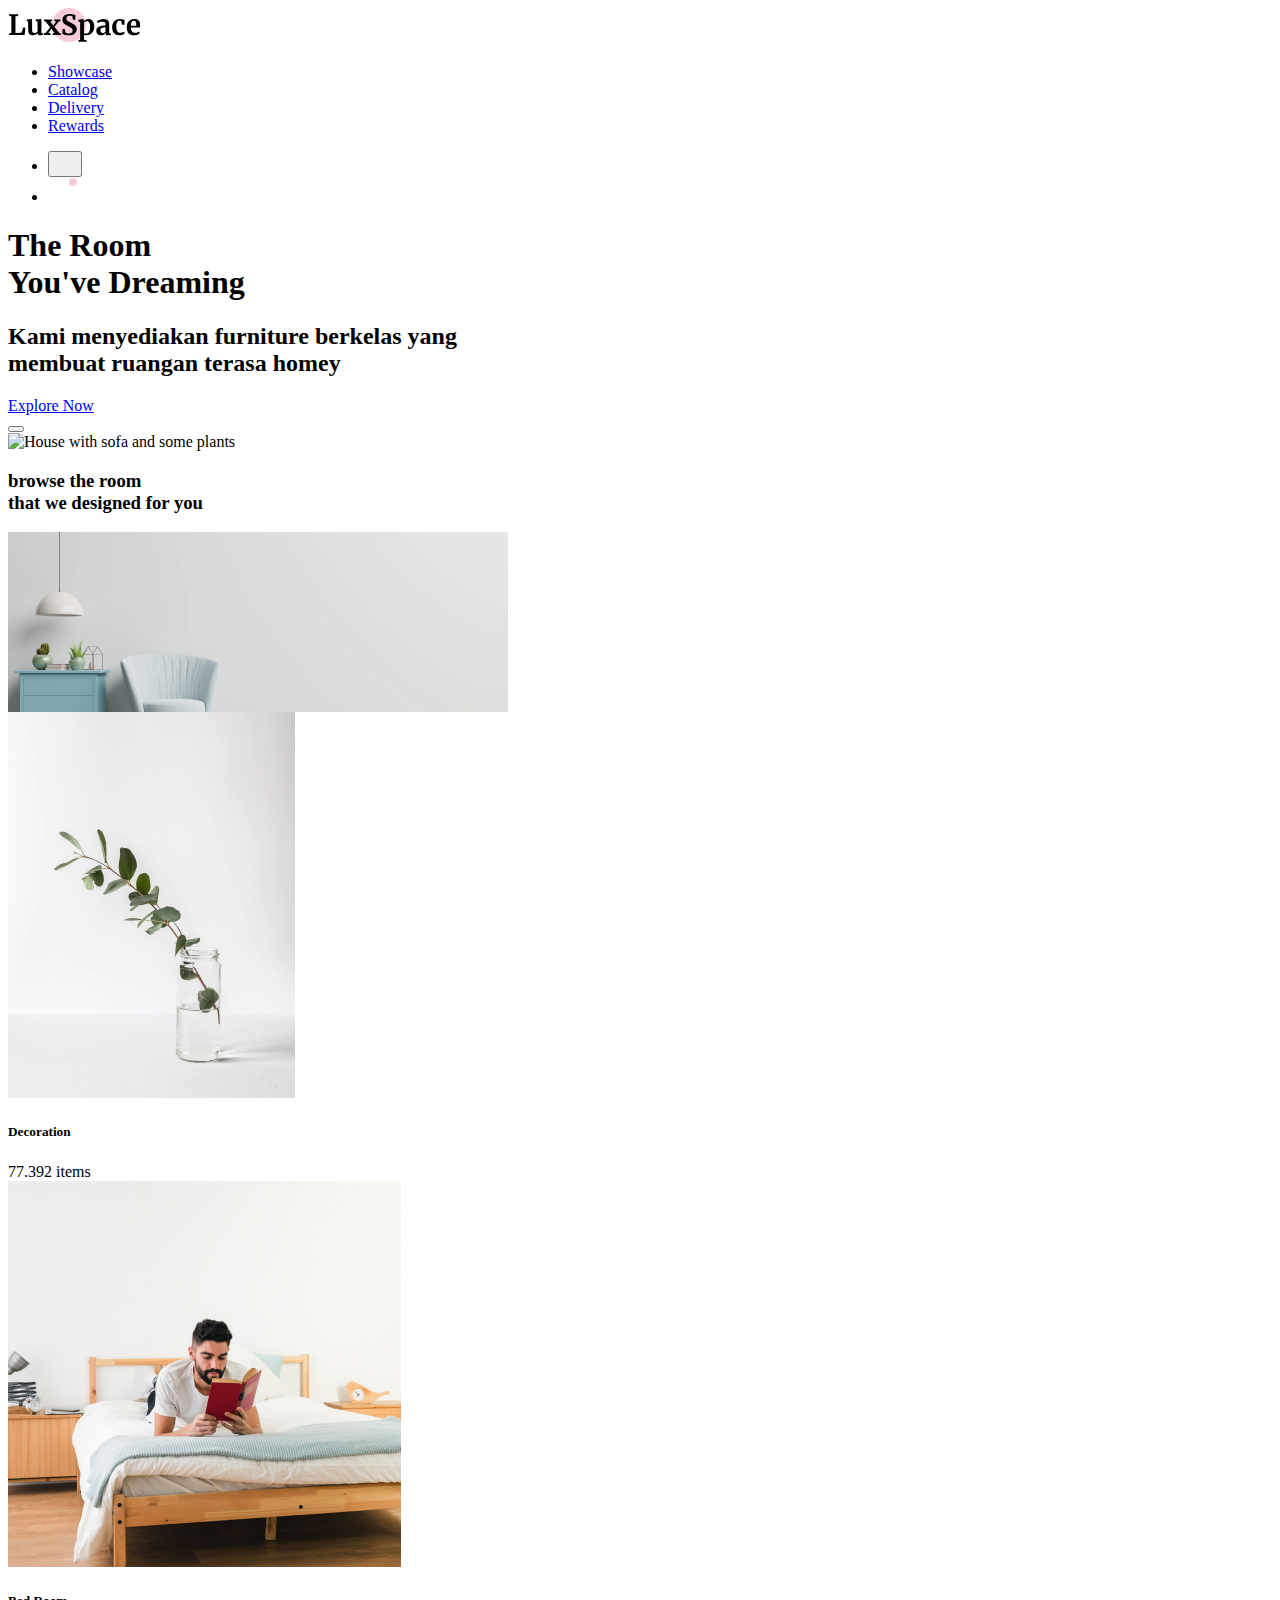
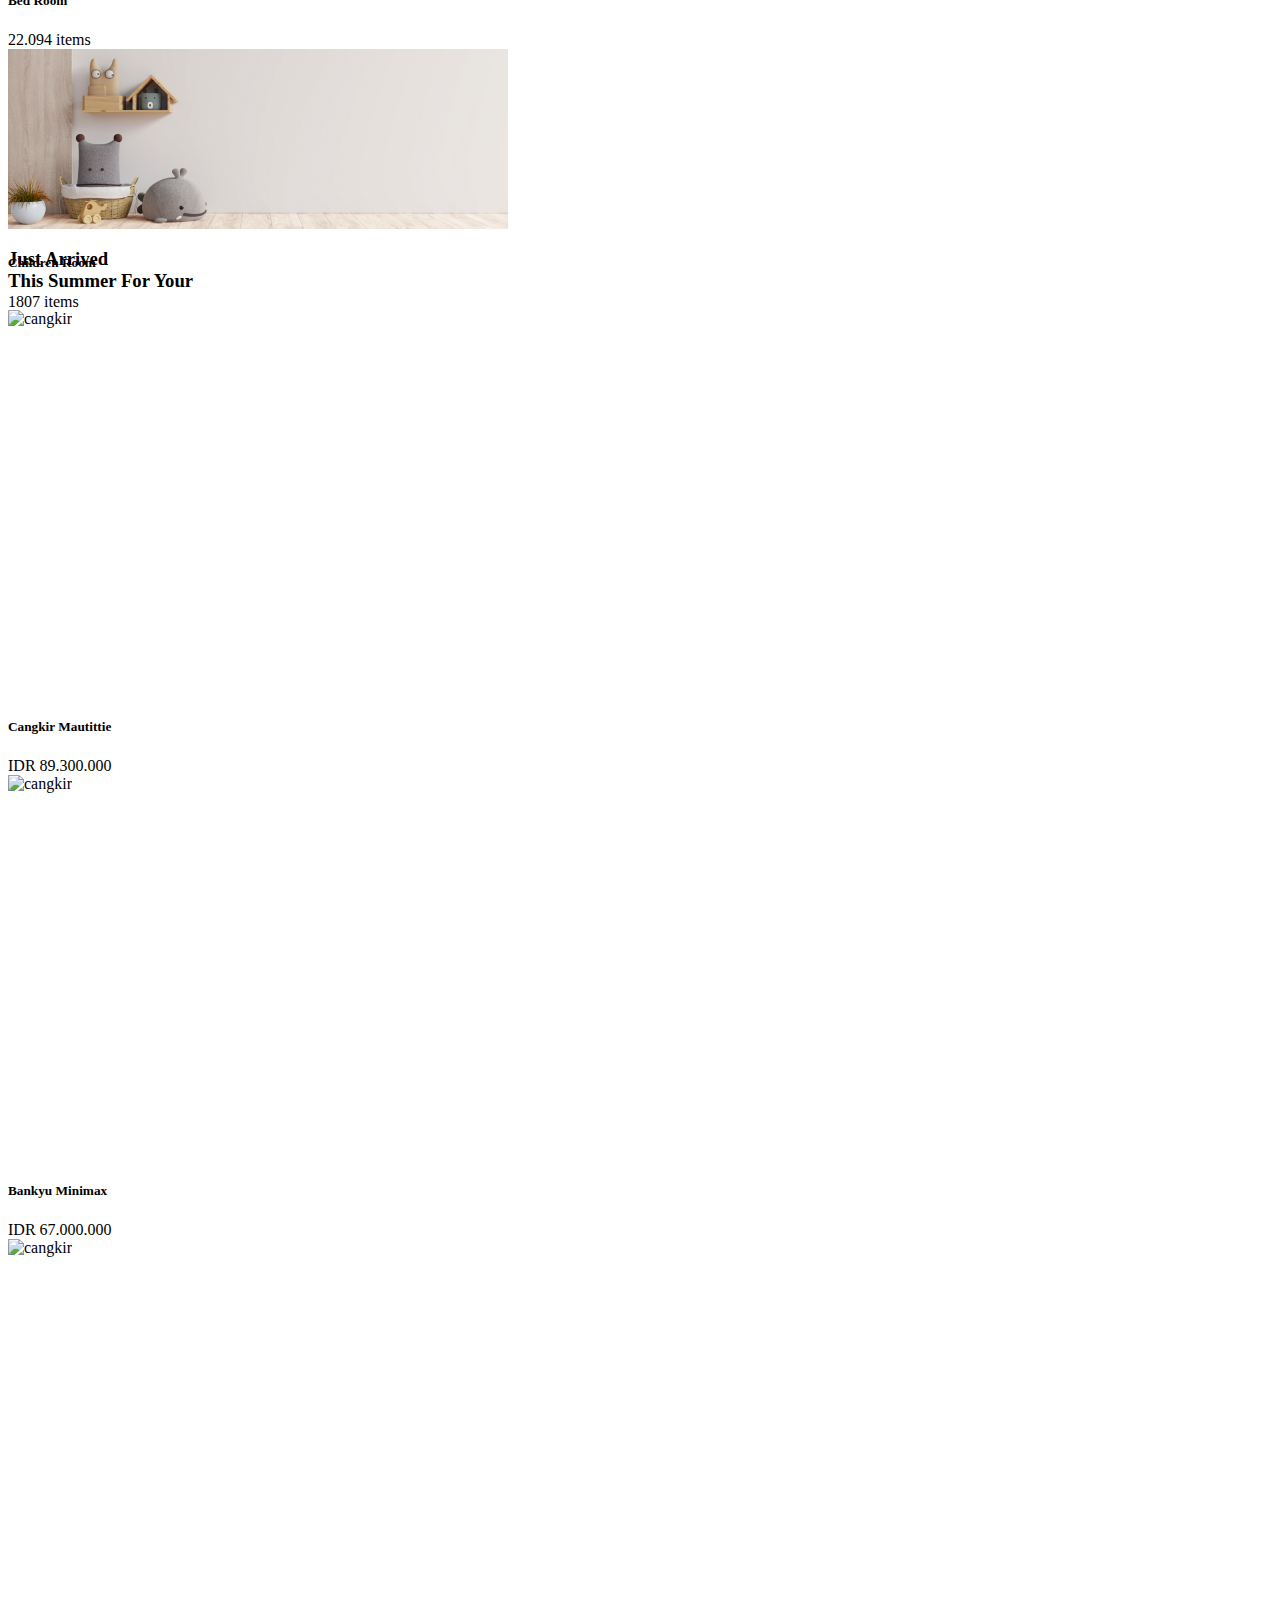
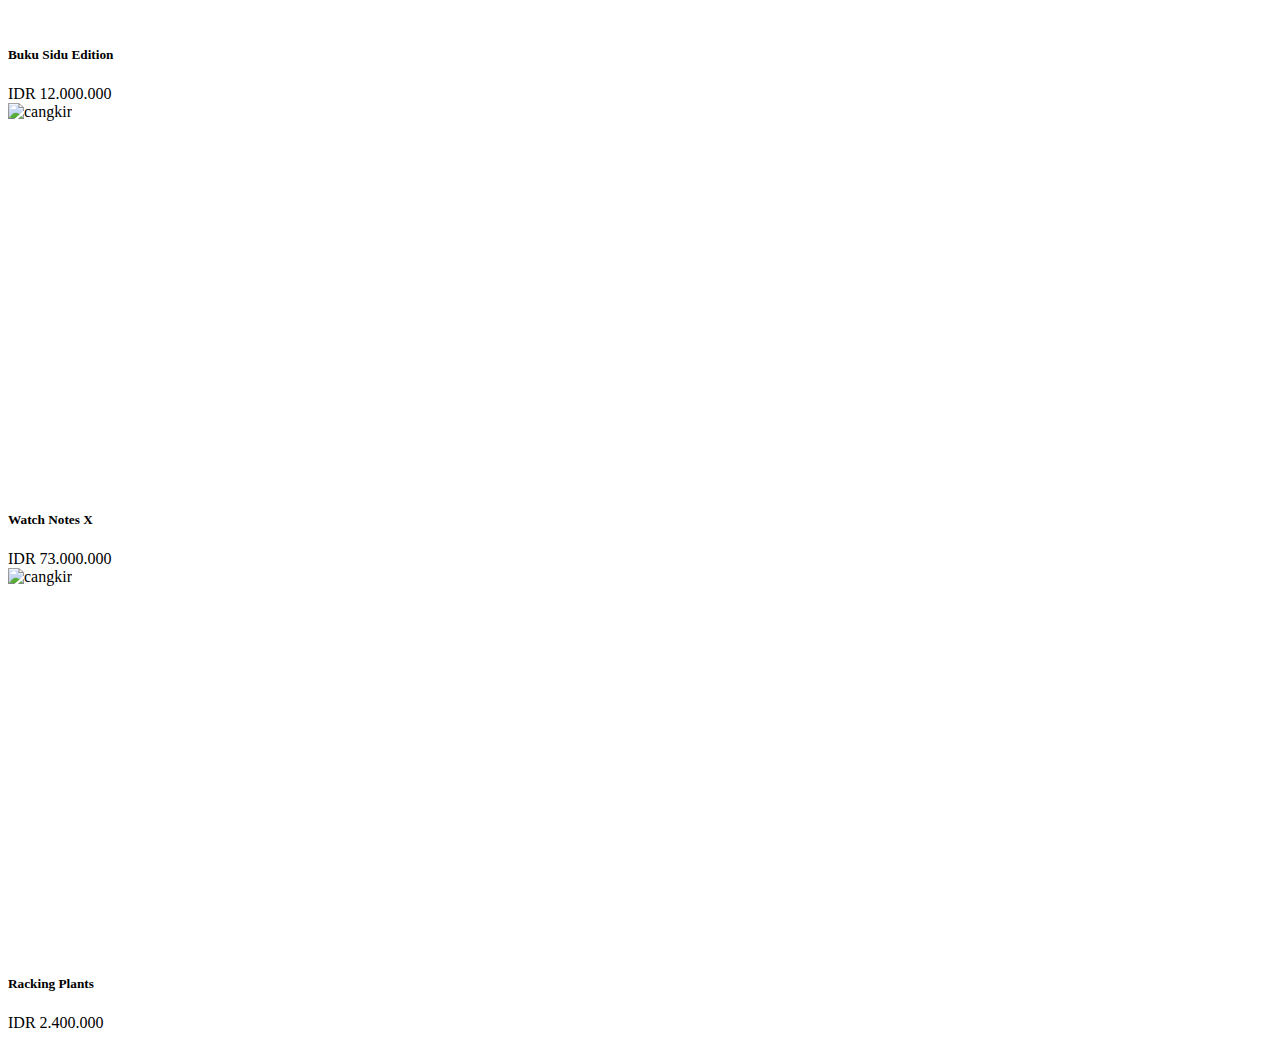
==== src/templates/index.html @ 49889f46 "Adding behaviour carousel" ====
<!DOCTYPE html>
<html class="no-js" lang="">
  <head>
    <meta charset="utf-8" />
    <title>Luxspace</title>
    <meta name="description" content="Menjual furniture" />
    <meta name="viewport" content="width=device-width, initial-scale=1" />

    <!-- og: untuk share link pada facebook agar ada previewnya -->
    <meta property="og:title" content="Luxspace" />
    <meta property="og:description" content="Menjual furniture" />
    <meta property="og:url" content="https://luxspace.com" />
    <meta
      property="og:image"
      content="https://luxspace.com/images/content/preview-homepage.jpg"
    />

    <link rel="manifest" href="site.webmanifest" />
    <link rel="apple-touch-icon" href="../images/design/favicon.ico" />
    <!-- Place favicon.ico in the root directory -->

    <link rel="stylesheet" href="./css/app.minify.css" />
    <link rel="icon" href="../images/design/favicon.ico" />

    <meta name="theme-color" content="#000" />
  </head>

  <body>
    <!-- Add your site or application content here -->

    <!-- Start: Header -->
    <header class="absolute w-full z-50 px-4">
      <div class="container mx-auto py-10">
        <div class="flex flex-stretch items-center">
          <div class="w-56 flex items-center">
            <img
              src="../images/design/logo.svg"
              alt="Luxspace - adalah sebuah website yang menjaul barang barang menarik"
            />
          </div>
          <div class="w-full"></div>
          <!-- START: menu humburger wrapper -->
          <div class="w-auto">
            <ul
              id="menu"
              class="fixed bg-white inset-0 flex flex-col invisible items-center justify-center opacity-0 md:visible md:flex-row md:bg-transparent md:relative md:opacity-100"
            >
              <li class="mx-3 py-6 md:py-0">
                <a
                  href="#"
                  class="text-black hover:text-white hover:no-underline"
                  >Showcase</a
                >
              </li>
              <li class="mx-3 py-6 md:py-0">
                <a
                  href="#"
                  class="text-black hover:text-white hover:no-underline"
                  >Catalog</a
                >
              </li>
              <li class="mx-3 py-6 md:py-0">
                <a
                  href="#"
                  class="text-black hover:text-white hover:no-underline"
                  >Delivery</a
                >
              </li>
              <li class="mx-3 py-6 md:py-0">
                <a
                  href="#"
                  class="text-black hover:text-white hover:no-underline"
                  >Rewards</a
                >
              </li>
            </ul>
          </div>
          <!-- END: menu humburger wrapper -->

          <div class="w-auto">
            <ul class="flex items-center">
              <li class="ml-6 block md:hidden">
                <button
                  id="menu-toggler"
                  class="relative flex z-50 items-center justify-center w-8 h-8 text-black focus:outline-none"
                >
                  <svg
                    class="fill-current"
                    width="18"
                    height="17"
                    viewBox="0 0 18 17"
                    fill="none"
                    xmlns="http://www.w3.org/2000/svg"
                  >
                    <path
                      d="M15.9773 0.461304H1.04219C0.466585 0.461304 0 0.790267 0 1.19609C0 1.60192 0.466668 1.93088 1.04219 1.93088H15.9773C16.5529 1.93088 17.0195 1.60192 17.0195 1.19609C17.0195 0.790208 16.5529 0.461304 15.9773 0.461304Z"
                    />
                    <path
                      d="M15.9773 7.68802H1.04219C0.466585 7.68802 0 8.01698 0 8.42281C0 8.82864 0.466668 9.1576 1.04219 9.1576H15.9773C16.5529 9.1576 17.0195 8.82864 17.0195 8.42281C17.0195 8.01692 16.5529 7.68802 15.9773 7.68802Z"
                    />
                    <path
                      d="M15.9773 14.9147H1.04219C0.466585 14.9147 0 15.2437 0 15.6495C0 16.0553 0.466668 16.3843 1.04219 16.3843H15.9773C16.5529 16.3843 17.0195 16.0553 17.0195 15.6495C17.0195 15.2436 16.5529 14.9147 15.9773 14.9147Z"
                    />
                  </svg>
                </button>
              </li>
              <li class="ml-6">
                <a
                  href="cart.html"
                  class="flex items-center justify-center w-8 h-8 text-black hover:text-white"
                >
                  <svg
                    class="fill-current"
                    width="29"
                    height="25"
                    viewBox="0 0 29 25"
                    fill="none"
                    xmlns="http://www.w3.org/2000/svg"
                  >
                    <path
                      d="M10.8754 19.9824C9.61762 19.9824 8.59436 21.023 8.59436 22.3021C8.59436 23.5812 9.61762 24.6218 10.8754 24.6218C12.1331 24.6218 13.1564 23.5812 13.1564 22.3021C13.1563 21.023 12.1331 19.9824 10.8754 19.9824ZM10.8754 23.3265C10.3199 23.3265 9.86796 22.8669 9.86796 22.302C9.86796 21.7371 10.3199 21.2775 10.8754 21.2775C11.4308 21.2775 11.8828 21.7371 11.8828 22.302C11.8828 22.867 11.4308 23.3265 10.8754 23.3265Z"
                    />
                    <path
                      d="M18.8764 19.9824C17.6186 19.9824 16.5953 21.023 16.5953 22.3021C16.5953 23.5812 17.6186 24.6218 18.8764 24.6218C20.1342 24.6218 21.1575 23.5812 21.1575 22.3021C21.1574 21.023 20.1341 19.9824 18.8764 19.9824ZM18.8764 23.3265C18.3209 23.3265 17.869 22.8669 17.869 22.302C17.869 21.7371 18.3209 21.2775 18.8764 21.2775C19.4319 21.2775 19.8838 21.7371 19.8838 22.302C19.8838 22.867 19.4319 23.3265 18.8764 23.3265Z"
                    />
                    <path
                      d="M19.438 7.76947H10.3122C9.96051 7.76947 9.67542 8.0594 9.67542 8.41707C9.67542 8.77474 9.96056 9.06467 10.3122 9.06467H19.438C19.7897 9.06467 20.0748 8.77474 20.0748 8.41707C20.0748 8.05935 19.7897 7.76947 19.438 7.76947Z"
                    />
                    <path
                      d="M18.9414 11.1324H10.8089C10.4572 11.1324 10.1721 11.4223 10.1721 11.78C10.1721 12.1377 10.4572 12.4276 10.8089 12.4276H18.9413C19.293 12.4276 19.5781 12.1377 19.5781 11.78C19.5781 11.4224 19.293 11.1324 18.9414 11.1324Z"
                    />
                    <path
                      d="M25.6499 4.88404C25.407 4.58092 25.0472 4.40711 24.6626 4.40711H4.82655L4.42595 2.42947C4.34232 2.01694 4.06563 1.67055 3.68565 1.50276L0.890528 0.268963C0.567841 0.126419 0.192825 0.276999 0.0528584 0.60505C-0.0872597 0.933204 0.0608116 1.31463 0.383347 1.45696L3.17852 2.69081L6.2598 17.9014C6.38117 18.5004 6.90578 18.9352 7.50723 18.9352H22.7635C23.1152 18.9352 23.4003 18.6452 23.4003 18.2876C23.4003 17.9299 23.1152 17.64 22.7635 17.64H7.50728L7.13247 15.7897H22.8814C23.4828 15.7897 24.0075 15.3549 24.1288 14.7559L25.9101 5.96349C25.9876 5.58063 25.8928 5.1871 25.6499 4.88404ZM22.8814 14.4946H6.87012L5.08895 5.70226L24.6626 5.70231L22.8814 14.4946Z"
                    />
                    <circle
                      cx="25"
                      cy="4.89023"
                      r="4"
                      fill="#F9CADA"
                      class="cart-filled"
                    />
                  </svg>
                </a>
              </li>
            </ul>
          </div>
        </div>
      </div>
    </header>
    <!-- End: Header -->

    <!-- Start: Section Hero -->
    <section class="flex items-center hero">
      <!-- START: Section Hero | Left Side -->
      <div
        class="w-full absolute z-20 inset-0 md:relative md:w-1/2 text-center flex flex-col justify-center hero-caption"
      >
        <h1 class="text-3xl md:text-5xl leading-tight font-semibold">
          The Room <br />
          You've Dreaming
        </h1>
        <h2 class="text-base px-8 md:px-0 md:text-lg my-6 tracking-wide">
          Kami menyediakan furniture berkelas yang
          <br class="hidden lg:block" />
          membuat ruangan terasa homey
        </h2>
        <div>
          <a
            href="#browse-the-room"
            class="bg-pink-400 text-black hover:bg-black hover:text-pink-400 rounded-full px-8 py-3 mt-4 inline-block flex-none transition duration-200"
            >Explore Now
          </a>
        </div>
      </div>
      <!-- End: Section Hero | Left Side -->
      <!-- START: Section Hero | Left Right -->
      <div class="w-full inset-0 md:relative md:w-1/2">
        <div class="relative hero-image">
          <div class="overlay inset-0 bg-black opacity-30 z-10"></div>
          <div class="overlay right-0 bottom-0 md:inset-0">
            <button
              class="video hero-cta focus:outline-none z-30 modal-trigger"
              data-content='<div class="w-screen pb-56 md:w-88 relative z-50">
                <div class="absolute w-full h-full">
                  <iframe
                    width="100%"
                    height="100%"
                    src="https://www.youtube.com/embed/-lNOy2ydkDk"
                    frameborder="0"
                    allow="accelerometer; autoplay; clipboard-write; encrypted-media; gyroscope; picture-in-picture"
                    allowfullscreen
                  ></iframe>
                </div>
              </div>'
            ></button>
          </div>
          <img
            class="absolute inset-0 md:relative w-full h-full object-cover object-center"
            src="images/content/image-hero.jpg"
            alt="House with sofa and some plants"
          />
        </div>
      </div>
      <!-- End: Section Hero | Left Side -->
    </section>
    <!-- End: Section Hero -->

    <!-- Start: Browse the room -->
    <section class="flex bg-gray-100 py-16 px-4" id="browse-the-room">
      <div class="container mx-auto">
        <div class="flex flex-start mb-4">
          <h3 class="text-2xl capitalize font-semibold">
            browse the room <br class="" />that we designed for you
          </h3>
        </div>
        <div class="grid grid-rows-2 grid-cols-9 gap-4">
          <!-- Start: item browse the room 1 -->
          <div
            class="relative col-span-9 row-span-1 md:col-span-4 card"
            style="height: 180px"
          >
            <div class="card-shadow rounded-xl">
              <img
                src="../images/content/image-catalog-1.jpg"
                alt=""
                class="w-full h-full object-cover overlay overflow-hidden rounded-xl"
              />
            </div>
            <div
              class="overlay left-0 top-0 bottom-0 flex justify-center flex-col pl-48 md:pl-72"
            >
              <h5 class="text-lg font-semibold">Living Room</h5>
              <span class="">18.309 items</span>
            </div>
            <a href="details.html" class="stretched-link cursor-pointer">
              <!-- fake children -->
            </a>
          </div>
          <!-- End: item browse the room 1 -->

          <!-- Start: item browse the room 2 -->
          <div
            class="relative col-span-9 row-span-1 md:col-span-2 md:row-span-2 card"
          >
            <div class="card-shadow rounded-xl">
              <img
                src="../images/content/image-catalog-4.jpg"
                alt=""
                class="w-full h-full object-cover overlay overflow-hidden rounded-xl"
              />
            </div>
            <div
              class="overlay inset-0 md:bottom-auto flex justify-center md:items-center flex-col pl-48 md:pl-0 pt-0 md:pt-12"
            >
              <h5 class="text-lg font-semibold">Decoration</h5>
              <span class="">77.392 items</span>
            </div>
            <a href="details.html" class="stretched-link cursor-pointer">
              <!-- fake children -->
            </a>
          </div>
          <!-- End: item browse the room 2 -->

          <!-- Start: item browse the room 3 -->
          <div
            class="relative col-span-9 row-span-1 md:col-span-3 md:row-span-2 card"
          >
            <div class="card-shadow rounded-xl">
              <img
                src="../images/content/image-catalog-3.jpg"
                alt=""
                class="w-full h-full object-cover overlay overflow-hidden rounded-xl"
              />
            </div>
            <div
              class="overlay inset-0 md:bottom-auto flex justify-center md:items-center flex-col pl-48 md:pl-0 pt-0 md:pt-12"
            >
              <h5 class="text-lg font-semibold">Bed Room</h5>
              <span class="">22.094 items</span>
            </div>
            <a href="details.html" class="stretched-link cursor-pointer">
              <!-- fake children -->
            </a>
          </div>
          <!-- End: item browse the room 3 -->

          <!-- Start: item browse the room 4 -->
          <div
            class="relative col-span-9 row-span-1 md:col-span-4 card"
            style="height: 180px"
          >
            <div class="card-shadow rounded-xl">
              <img
                src="../images/content/image-catalog-2.jpg"
                alt=""
                class="w-full h-full object-cover overlay overflow-hidden rounded-xl"
              />
            </div>
            <div
              class="overlay left-0 top-0 bottom-0 flex justify-center flex-col pl-48 md:pl-72"
            >
              <h5 class="text-lg font-semibold">Children Room</h5>
              <span class="">1807 items</span>
            </div>
            <a href="details.html" class="stretched-link cursor-pointer">
              <!-- fake children -->
            </a>
          </div>
          <!-- End: item browse the room 4 -->
        </div>
      </div>
    </section>
    <!-- End: Browse the room -->

    <!-- Start: Just Arrived -->
    <section class="flex flex-col py-16">
      <div class="container mx-auto mb-4">
        <div class="flex justify-center text-center mb-4">
          <h3 class="text-2xl capitalize font-semibold">
            Just Arrived <br />
            This Summer For Your
          </h3>
        </div>
      </div>
      <div class="overflow-x-hidden px-4" id="carousel">
        <div class="container mx-auto"></div>

        <div class="flex -mx-4 flex-row relative">
          <!-- Start: item carousel 1 -->
          <div class="px-4 relative card">
            <div
              class="rounded-xl overflow-hidden card-shadow"
              style="width: 287px; height: 386px"
            >
              <img
                src="./images/content/img-carousel-2.jpg"
                alt="cangkir"
                class="w-full h-full object-cover object-center"
              />
            </div>
            <h5 class="text-lg font-semibold mt-4">Cangkir Mautittie</h5>
            <span class="">IDR 89.300.000</span>
            <a href="#details.html" class="stretched-link">
              <!-- fake children -->
            </a>
          </div>
          <!-- End: item carousel 1 -->

          <!-- Start: item carousel 2 -->
          <div class="px-4 relative card">
            <div
              class="rounded-xl overflow-hidden card-shadow"
              style="width: 287px; height: 386px"
            >
              <img
                src="./images/content/img-carousel-3.jpg"
                alt="cangkir"
                class="w-full h-full object-cover object-center"
              />
            </div>
            <h5 class="text-lg font-semibold mt-4">Bankyu Minimax</h5>
            <span class="">IDR 67.000.000</span>
            <a href="#details.html" class="stretched-link">
              <!-- fake children -->
            </a>
          </div>
          <!-- End: item carousel 2 -->

          <!-- Start: item carousel 3 -->
          <div class="px-4 relative card">
            <div
              class="rounded-xl overflow-hidden card-shadow"
              style="width: 287px; height: 386px"
            >
              <img
                src="./images/content/img-carousel-4.jpg"
                alt="cangkir"
                class="w-full h-full object-cover object-center"
              />
            </div>
            <h5 class="text-lg font-semibold mt-4">Buku Sidu Edition</h5>
            <span class="">IDR 12.000.000</span>
            <a href="#details.html" class="stretched-link">
              <!-- fake children -->
            </a>
          </div>
          <!-- End: item carousel 3 -->

          <!-- Start: item carousel 4 -->
          <div class="px-4 relative card">
            <div
              class="rounded-xl overflow-hidden card-shadow"
              style="width: 287px; height: 386px"
            >
              <img
                src="./images/content/img-carousel-5.jpg"
                alt="cangkir"
                class="w-full h-full object-cover object-center"
              />
            </div>
            <h5 class="text-lg font-semibold mt-4">Watch Notes X</h5>
            <span class="">IDR 73.000.000</span>
            <a href="#details.html" class="stretched-link">
              <!-- fake children -->
            </a>
          </div>
          <!-- End: item carousel 4 -->

          <!-- Start: item carousel 5 -->
          <div class="px-4 relative card">
            <div
              class="rounded-xl overflow-hidden card-shadow"
              style="width: 287px; height: 386px"
            >
              <img
                src="./images/content/img-carousel-1.jpg"
                alt="cangkir"
                class="w-full h-full object-cover object-center"
              />
            </div>
            <h5 class="text-lg font-semibold mt-4">Racking Plants</h5>
            <span class="">IDR 2.400.000</span>
            <a href="#details.html" class="stretched-link">
              <!-- fake children -->
            </a>
          </div>
          <!-- End: item carousel 5 -->
        </div>
      </div>
    </section>
    <!-- End: Just Arrived -->

    <div class="min-h-screen"></div>

    <!-- Google Analytics: change UA-XXXXX-Y to be your site's ID. -->
    <script>
      window.ga = function () {
        ga.q.push(arguments);
      };
      ga.q = [];
      ga.l = +new Date();
      ga('create', 'UA-XXXXX-Y', 'auto');
      ga('set', 'anonymizeIp', true);
      ga('set', 'transport', 'beacon');
      ga('send', 'pageview');
    </script>
    <script src="https://www.google-analytics.com/analytics.js" async></script>
  </body>
</html>
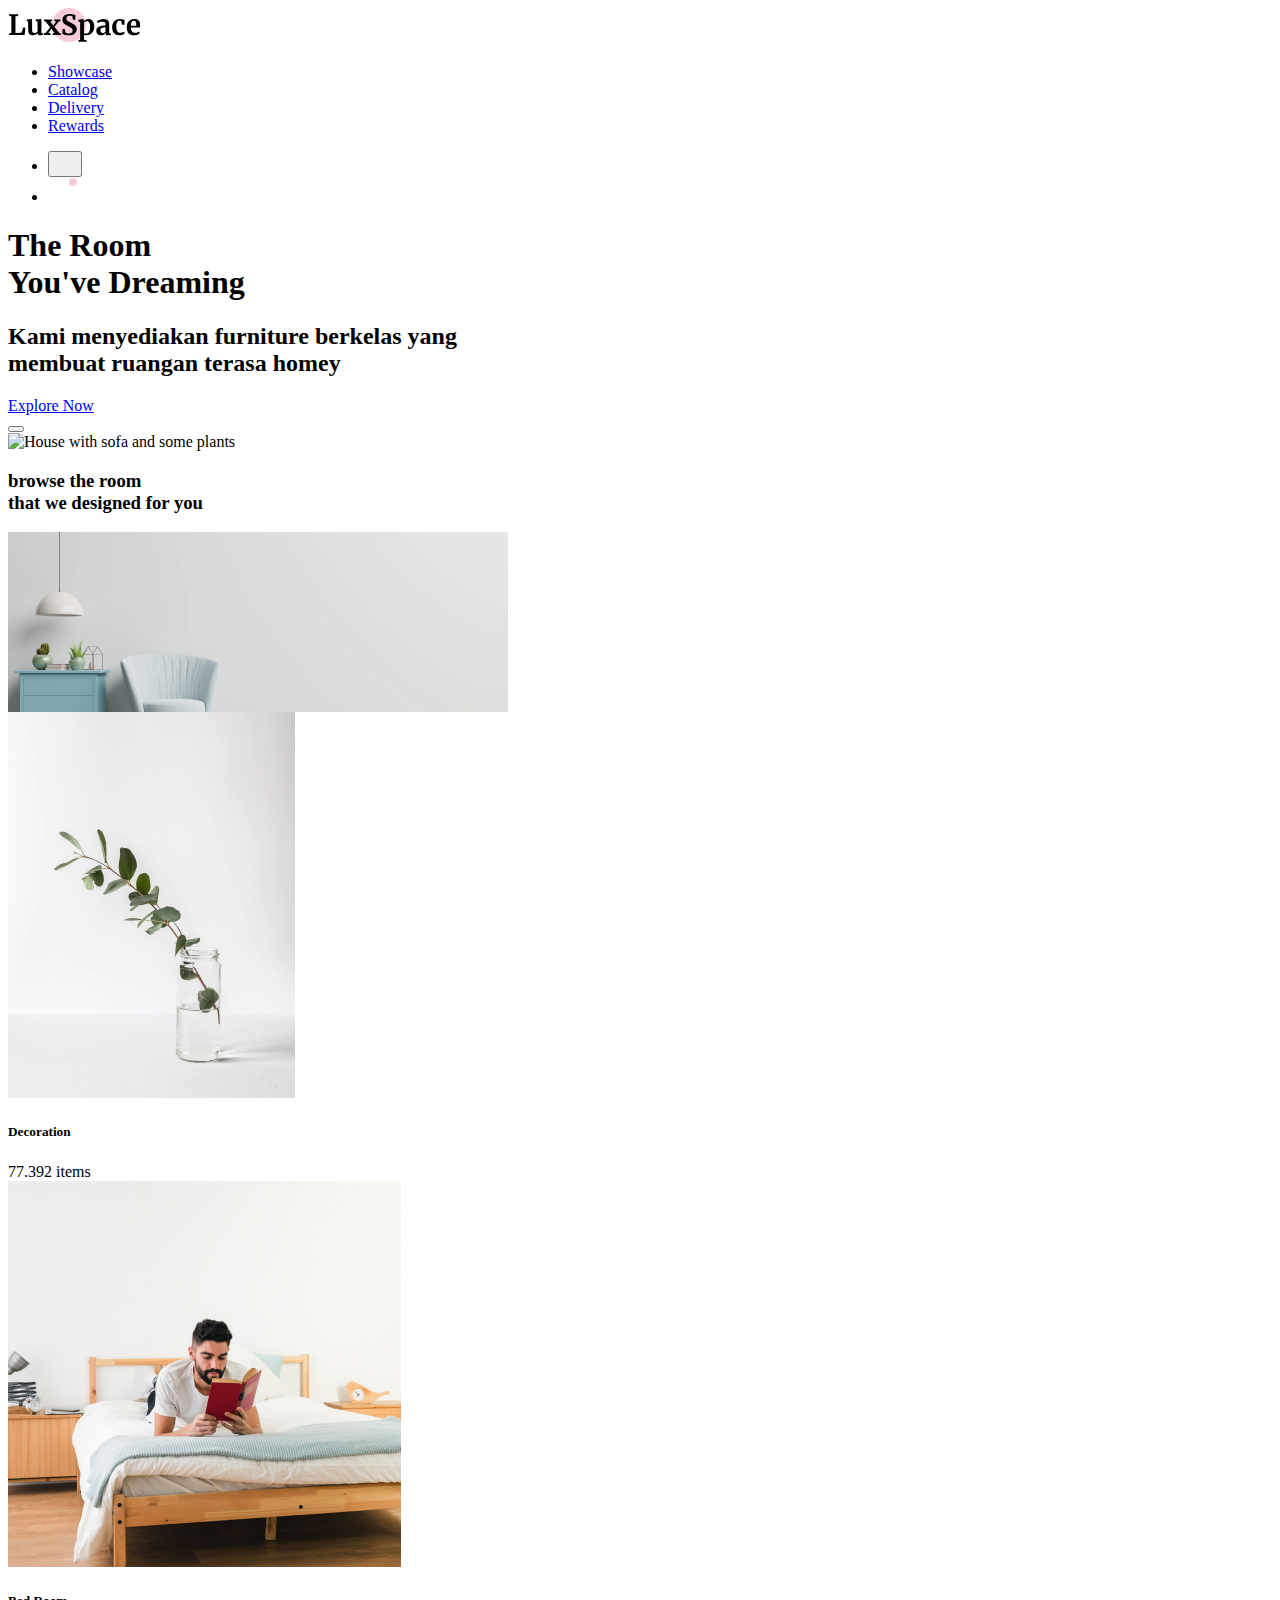
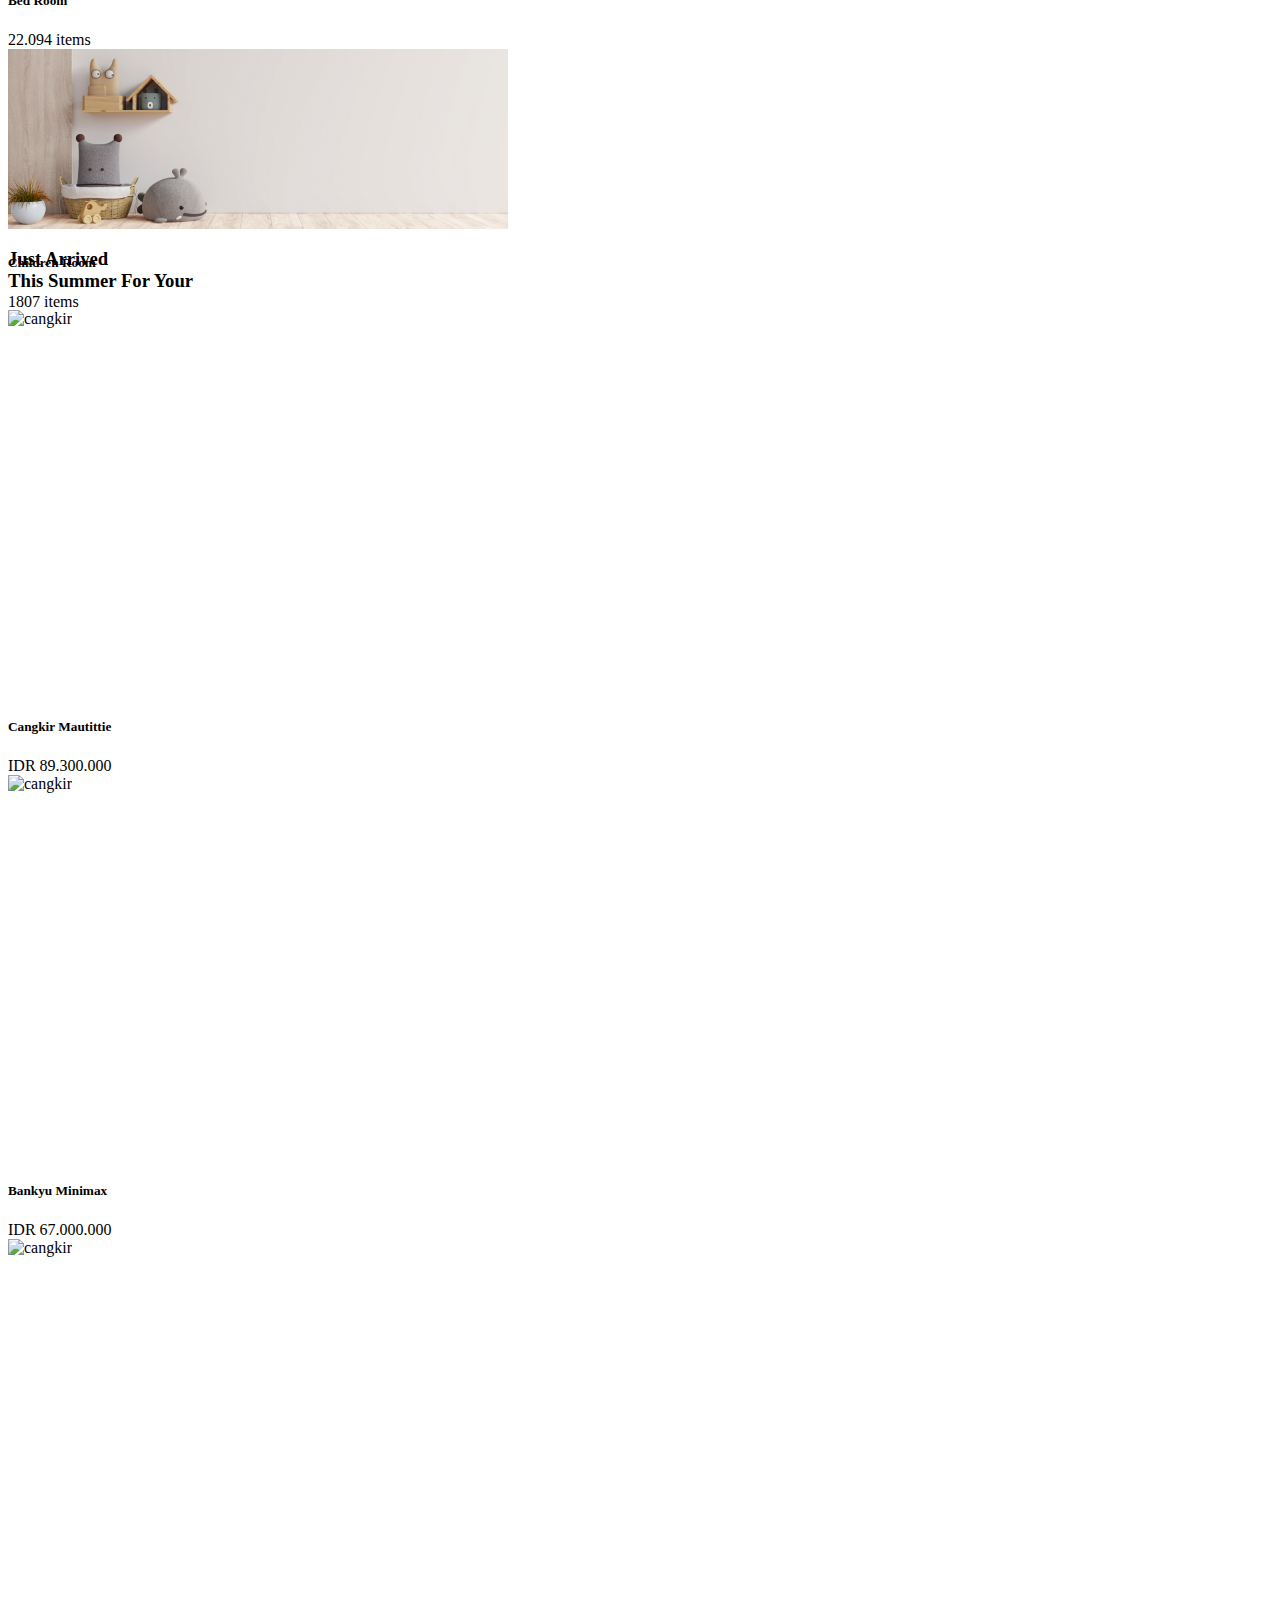
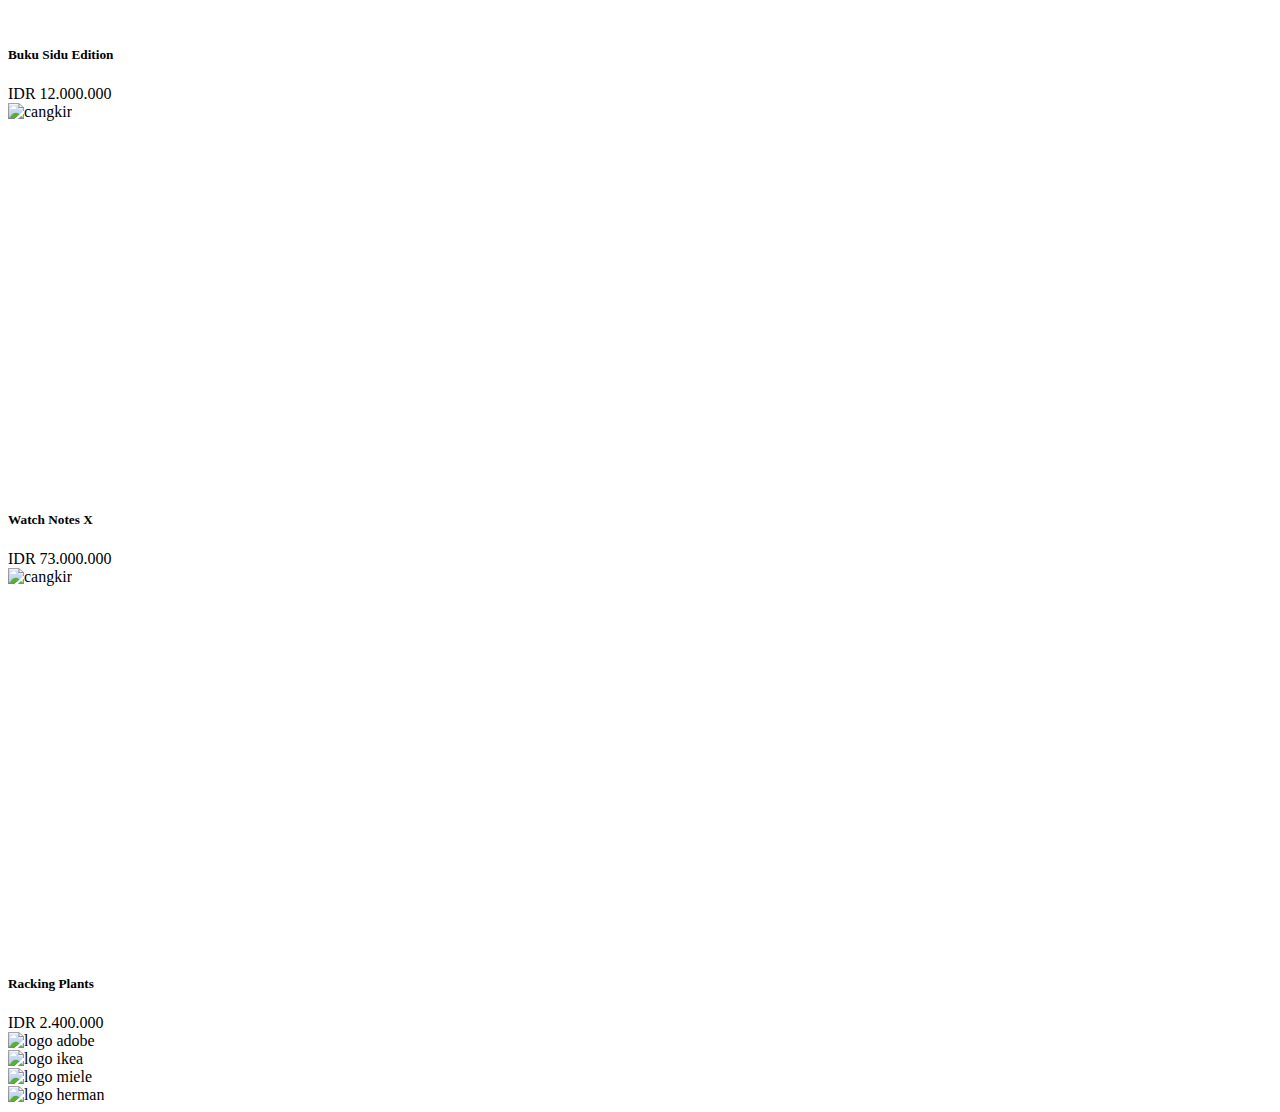
==== commit d79f77d7: "Create Clients Section" ====
--- a/src/templates/index.html
+++ b/src/templates/index.html
@@ -430,7 +430,48 @@
     </section>
     <!-- End: Just Arrived -->
 
-    <div class="min-h-screen"></div>
+    <!-- Start: Clients -->
+    <section class="container mx-auto py-8">
+      <div class="flex justify-center flex-wrap">
+        <div
+          class="w-full flex-auto md:w-auto md:flex-initial px-4 md:px-6 my-4 md:my-0"
+        >
+          <img
+            src="./images/content/logo-adobe.png"
+            alt="logo adobe"
+            class="mx-auto"
+          />
+        </div>
+        <div
+          class="w-full flex-auto md:w-auto md:flex-initial px-4 md:px-6 my-4 md:my-0"
+        >
+          <img
+            src="./images/content/logo-ikea.png"
+            alt="logo ikea"
+            class="mx-auto"
+          />
+        </div>
+        <div
+          class="w-full flex-auto md:w-auto md:flex-initial px-4 md:px-6 my-4 md:my-0"
+        >
+          <img
+            src="./images/content/logo-miele.png"
+            alt="logo miele"
+            class="mx-auto"
+          />
+        </div>
+        <div
+          class="w-full flex-auto md:w-auto md:flex-initial px-4 md:px-6 my-4 md:my-0"
+        >
+          <img
+            src="./images/content/logo-herman.png"
+            alt="logo herman"
+            class="mx-auto"
+          />
+        </div>
+      </div>
+    </section>
+    <!-- End: Clients -->
 
     <!-- Google Analytics: change UA-XXXXX-Y to be your site's ID. -->
     <script>
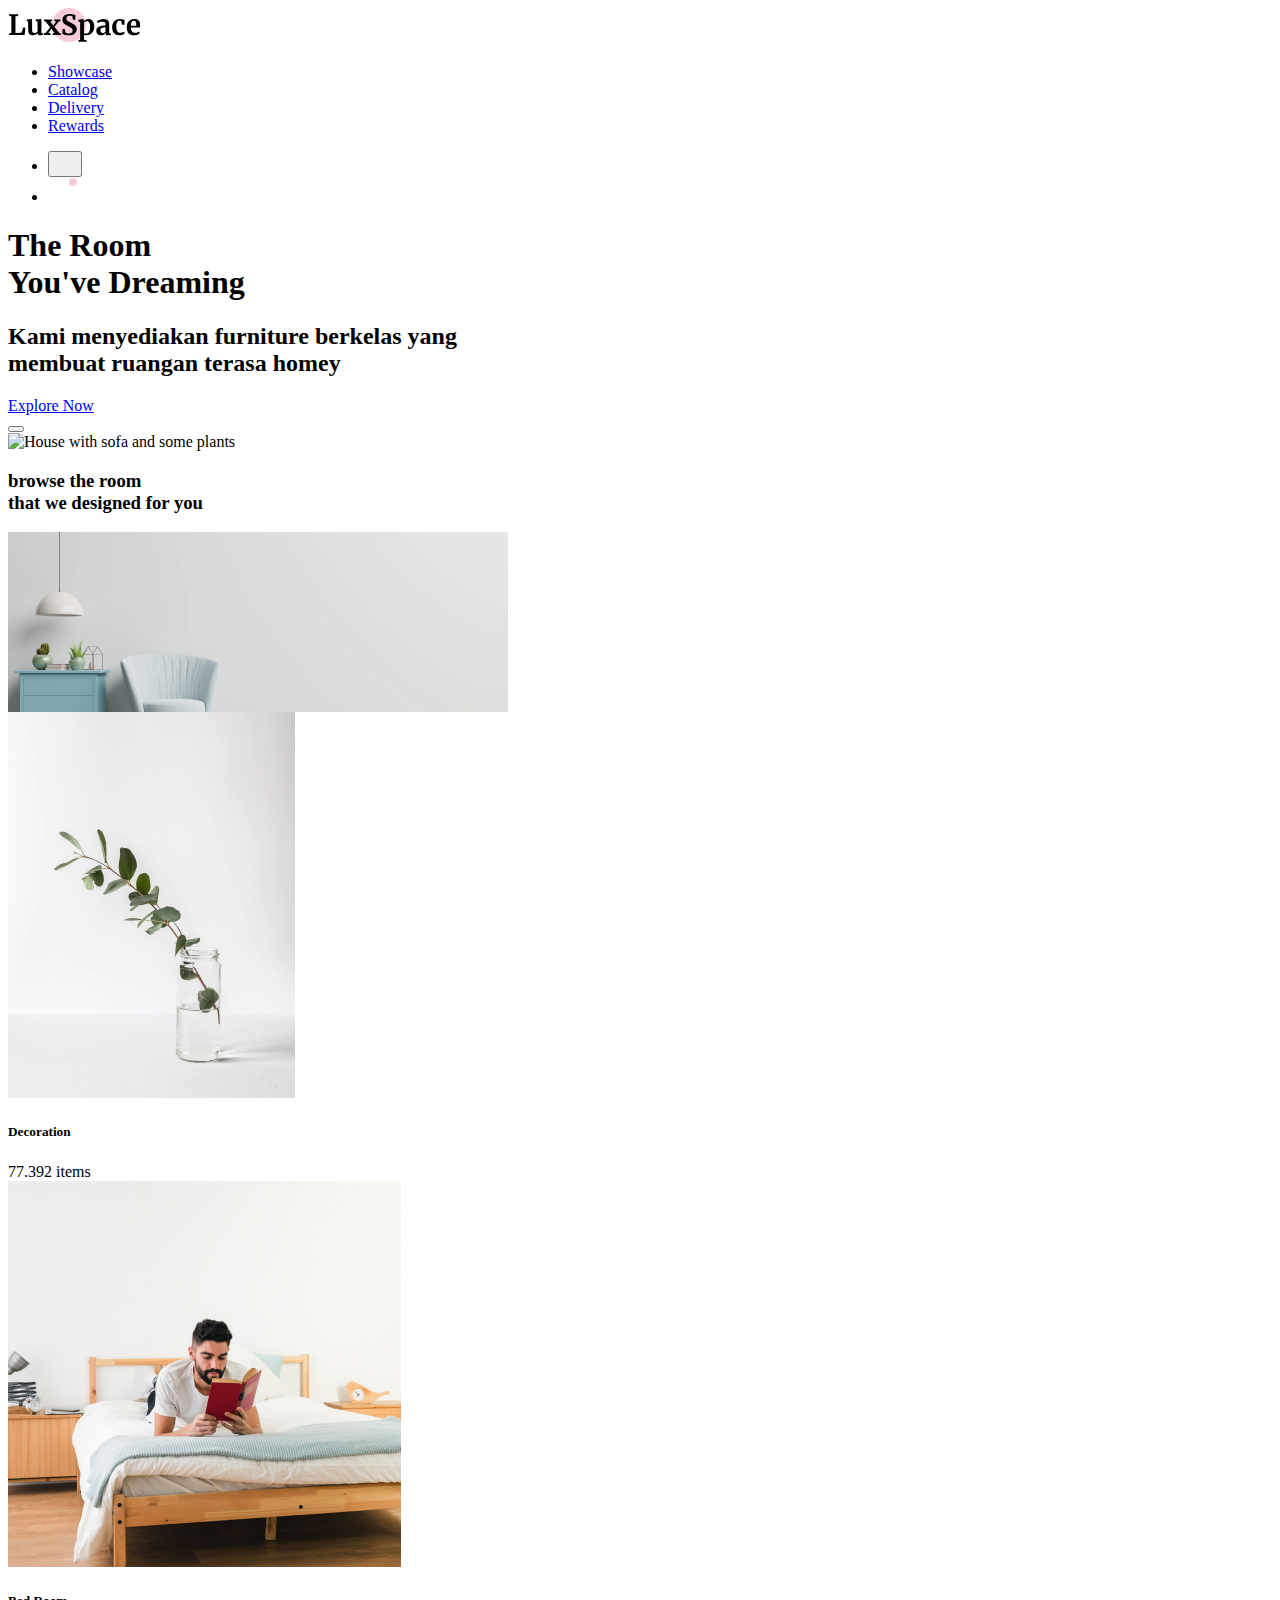
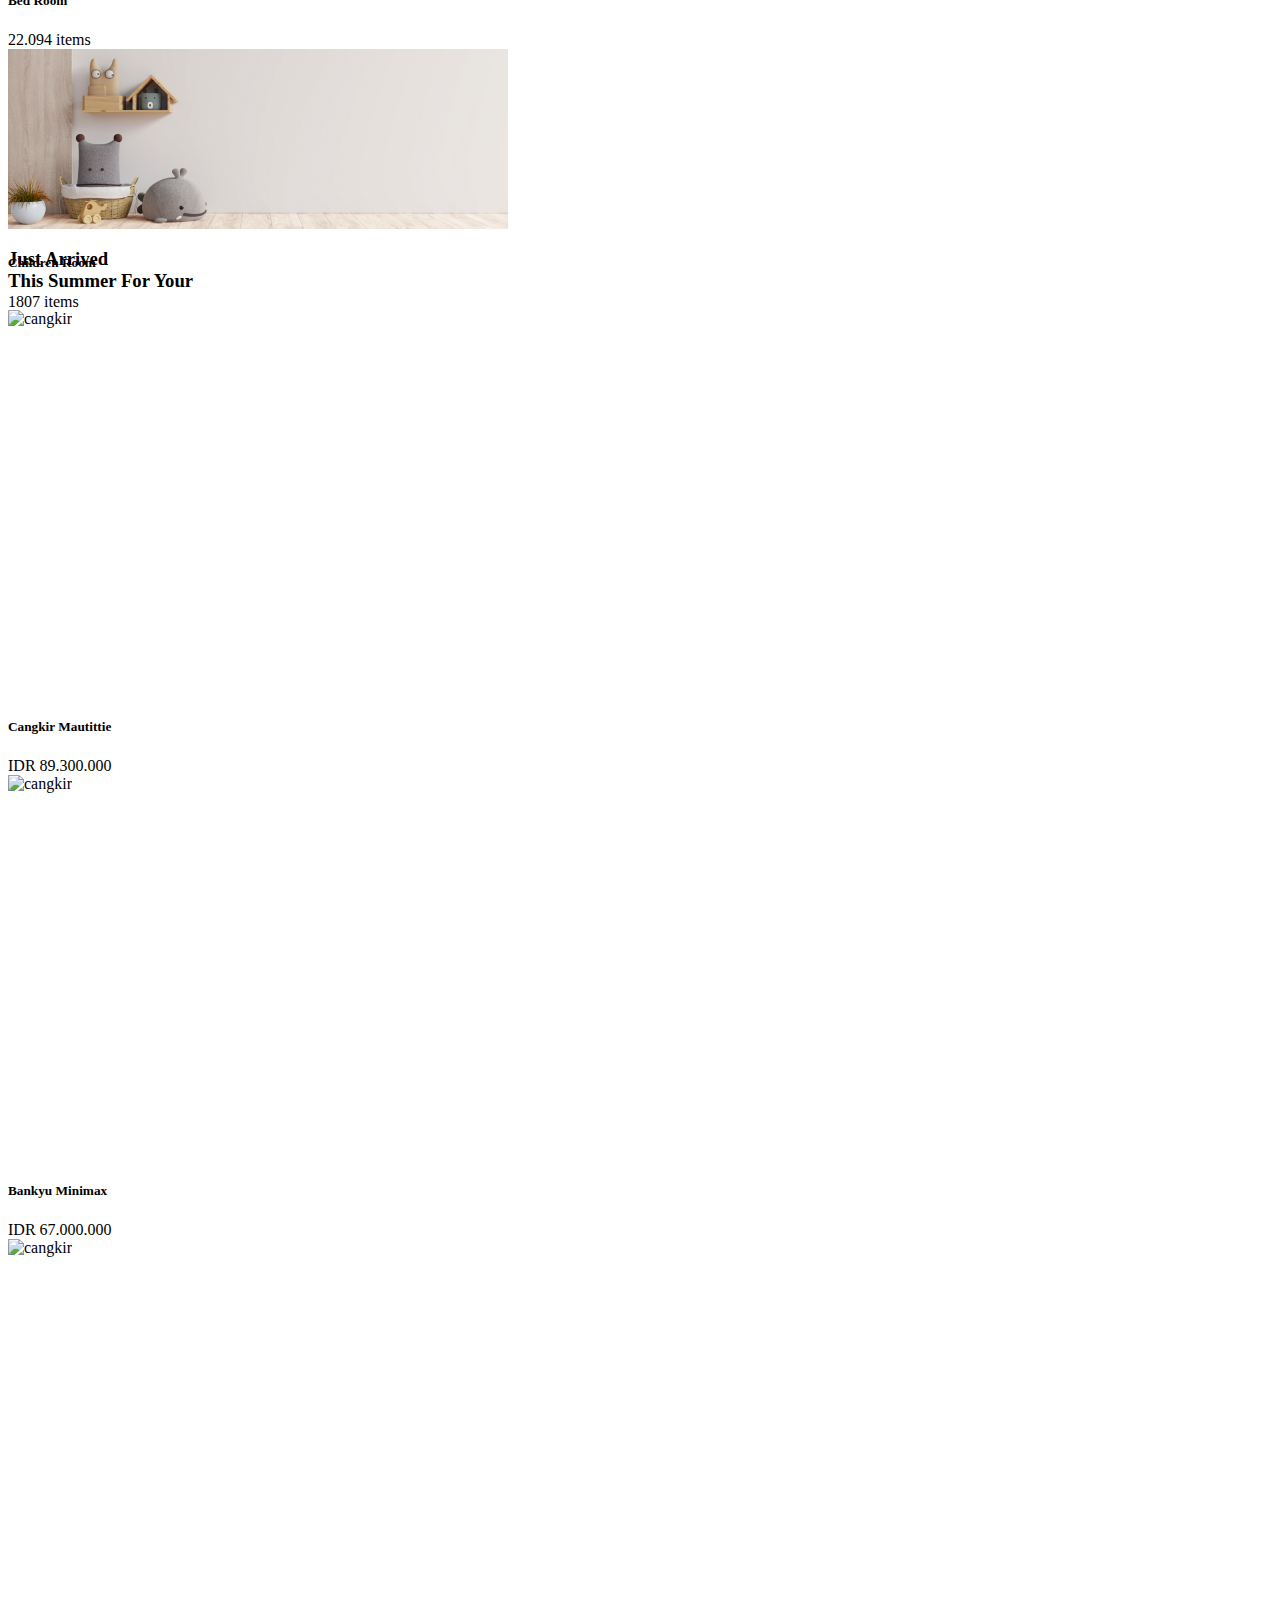
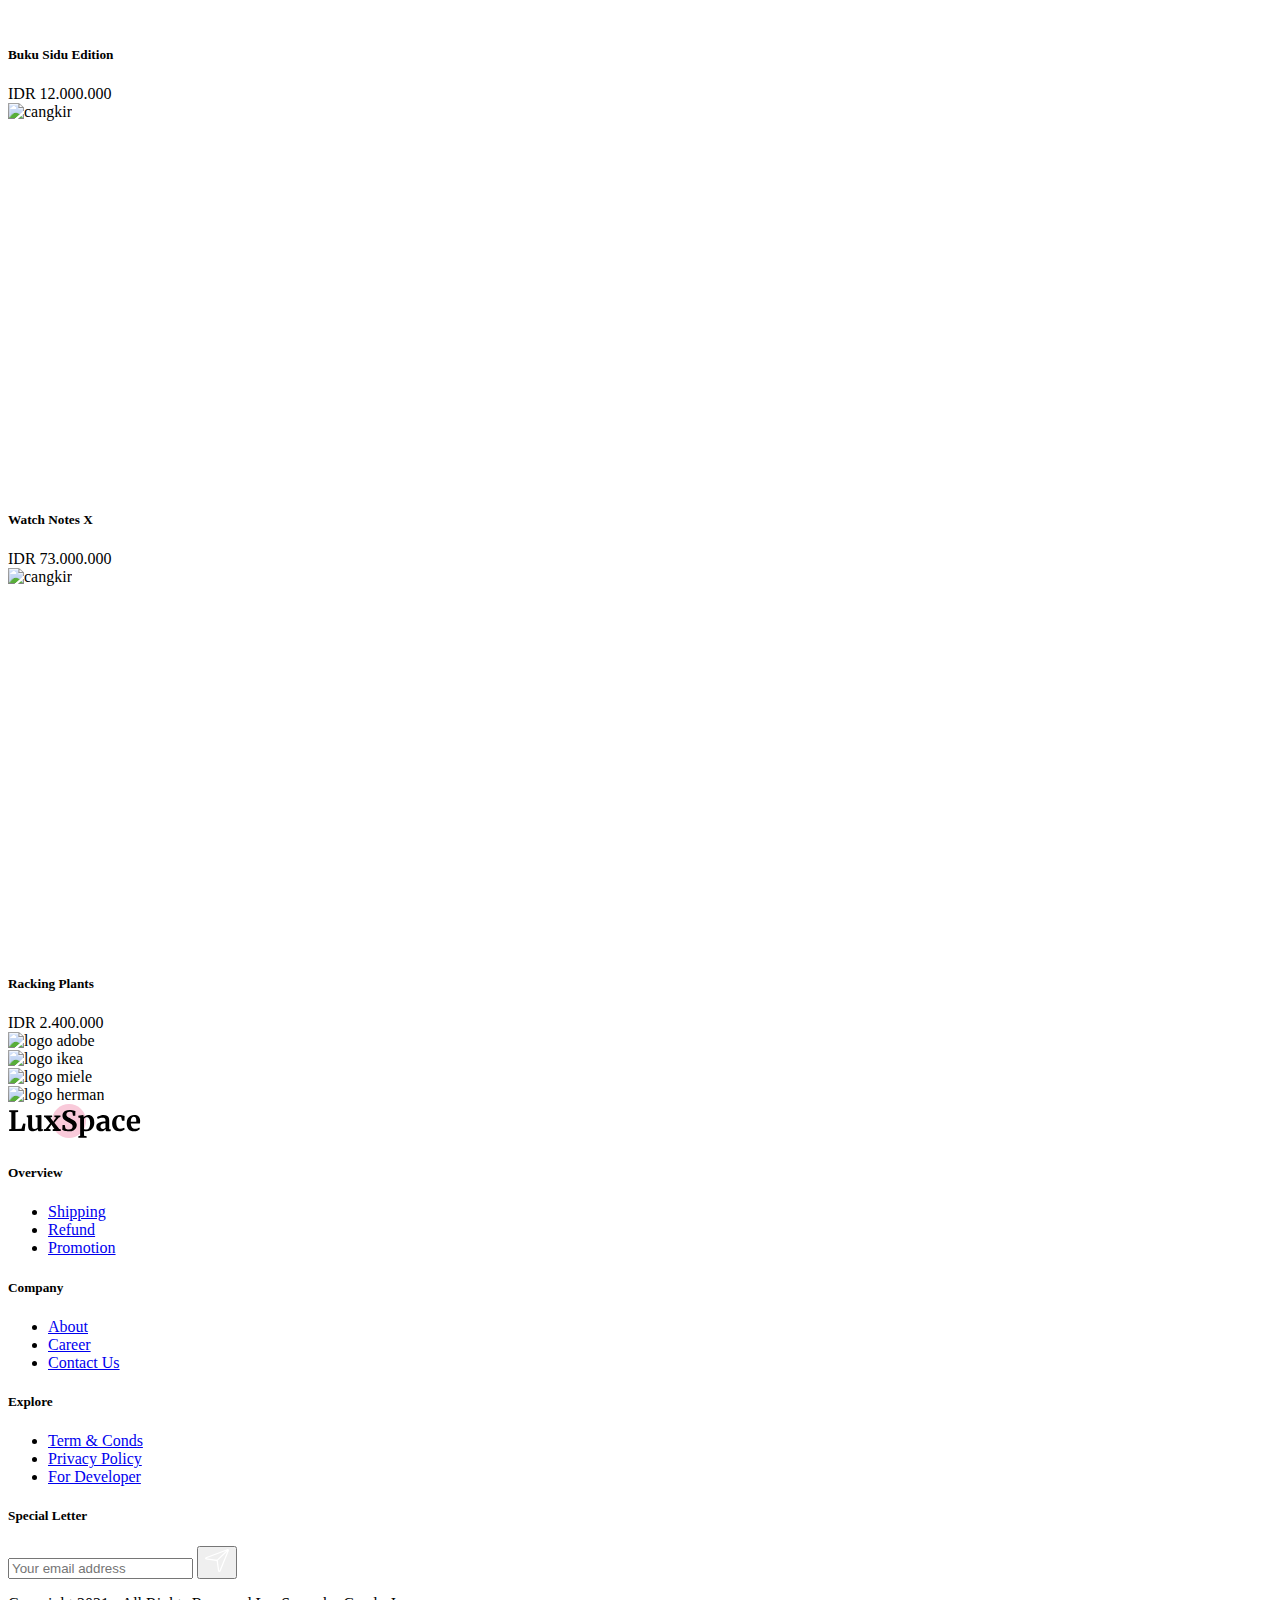
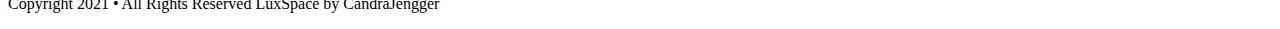
==== commit 56afd455: "Create Footer" ====
--- a/src/templates/index.html
+++ b/src/templates/index.html
@@ -473,6 +473,121 @@
     </section>
     <!-- End: Clients -->
 
+    <!-- Start: Aside Menu / Footer Menu -->
+    <section class="">
+      <div class="border-t border-b border-gray-200 py-12 mt-16 px-4">
+        <div class="flex justify-center mb-8">
+          <img
+            src="../images/design/logo.svg"
+            alt="Luxspace - adalah sebuah website yang menjaul barang barang menarik"
+          />
+        </div>
+        <aside class="container mx-auto">
+          <div class="flex flex-wrap md:space-x-4 justify-center">
+            <!-- Start: Item aside menu 1 -->
+            <div class="w-full md:w-2/12 mb-4 md:mb-0 accordion">
+              <h5 class="text-lg font-semibold mb-2 relative">Overview</h5>
+              <ul class="h-0 invisible md:h-auto md:visible overflow-hidden">
+                <li>
+                  <a href="#" class="hover:underline py-1 block">Shipping</a>
+                </li>
+                <li>
+                  <a href="#" class="hover:underline py-1 block">Refund</a>
+                </li>
+                <li>
+                  <a href="#" class="hover:underline py-1 block">Promotion</a>
+                </li>
+              </ul>
+            </div>
+            <!-- End: Item aside menu 1 -->
+
+            <!-- Start: Item aside menu 2 -->
+            <div class="w-full md:w-2/12 mb-4 md:mb-0 accordion">
+              <h5 class="text-lg font-semibold mb-2 relative">Company</h5>
+              <ul class="h-0 invisible md:h-auto md:visible overflow-hidden">
+                <li>
+                  <a href="#" class="hover:underline py-1 block">About</a>
+                </li>
+                <li>
+                  <a href="#" class="hover:underline py-1 block">Career</a>
+                </li>
+                <li>
+                  <a href="#" class="hover:underline py-1 block">Contact Us</a>
+                </li>
+              </ul>
+            </div>
+            <!-- End: Item aside menu 2 -->
+
+            <!-- Start: Item aside menu 3 -->
+            <div class="w-full md:w-2/12 mb-4 md:mb-0 accordion">
+              <h5 class="text-lg font-semibold mb-2 relative">Explore</h5>
+              <ul class="h-0 invisible md:h-auto md:visible overflow-hidden">
+                <li>
+                  <a href="#" class="hover:underline py-1 block"
+                    >Term & Conds</a
+                  >
+                </li>
+                <li>
+                  <a href="#" class="hover:underline py-1 block"
+                    >Privacy Policy</a
+                  >
+                </li>
+                <li>
+                  <a href="#" class="hover:underline py-1 block"
+                    >For Developer</a
+                  >
+                </li>
+              </ul>
+            </div>
+            <!-- End: Item aside menu 3 -->
+
+            <!-- Start: Item aside menu 4 -->
+            <div class="w-full md:w-3/12 mb-4 md:mb-0">
+              <h5 class="text-lg font-semibold mb-2 relative">
+                Special Letter
+              </h5>
+              <form action="#">
+                <label class="relative w-full">
+                  <input
+                    type="text"
+                    class="bg-gray-100 rounded-xl py-3 px-5 w-full focus:outline-none"
+                    placeholder="Your email address"
+                  />
+                  <button
+                    class="bg-pink-400 absolute rounded-xl right-0 p-3 text-black"
+                  >
+                    <svg
+                      width="24"
+                      height="24"
+                      viewBox="0 0 24 24"
+                      fill="none"
+                      xmlns="http://www.w3.org/2000/svg"
+                      class="fill-current"
+                    >
+                      <path
+                        d="M23.6177 0.411971C23.6163 0.410624 23.6152 0.409187 23.6138 0.407839C23.6124 0.406492 23.6109 0.405414 23.6095 0.404157C23.236 0.049307 22.7002 -0.0573008 22.2098 0.126411L0.833871 8.13353C0.268743 8.34518 -0.0623361 8.87521 0.0098048 9.4523C0.0821332 10.0294 0.53462 10.4694 1.13589 10.547L11.5833 11.8968C11.6028 11.8994 11.6185 11.9143 11.6212 11.9332L13.0301 21.9417C13.1112 22.5177 13.5704 22.9512 14.1729 23.0204C14.2279 23.0268 14.2824 23.0298 14.3364 23.0298C14.8735 23.0298 15.3486 22.7229 15.5495 22.231L23.9077 1.75274C24.0994 1.28302 23.9882 0.76983 23.6177 0.411971ZM1.30534 9.34475C1.2819 9.34169 1.27136 9.34039 1.26728 9.30788C1.26325 9.27537 1.27319 9.27159 1.29508 9.26347L21.2946 1.77187L11.9404 10.7333C11.8794 10.7163 1.30534 9.34475 1.30534 9.34475ZM14.37 21.7892C14.3614 21.8102 14.358 21.8198 14.3236 21.8158C14.2897 21.8119 14.2883 21.8017 14.2852 21.7794C14.2852 21.7794 12.8535 11.6495 12.8358 11.5911L22.19 2.62972L14.37 21.7892Z"
+                        fill="white"
+                      />
+                    </svg>
+                  </button>
+                </label>
+              </form>
+            </div>
+            <!-- End: Item aside menu 4 -->
+          </div>
+        </aside>
+      </div>
+    </section>
+    <!-- End: Aside Menu / Footer Menu -->
+
+    <!-- Start: Footer -->
+    <footer class="flex text-center px-4 py-8 justify-center">
+      <p class="text-sm">
+        Copyright 2021 • All Rights Reserved LuxSpace by CandraJengger
+      </p>
+    </footer>
+    <!-- End: Footer -->
+
     <!-- Google Analytics: change UA-XXXXX-Y to be your site's ID. -->
     <script>
       window.ga = function () {
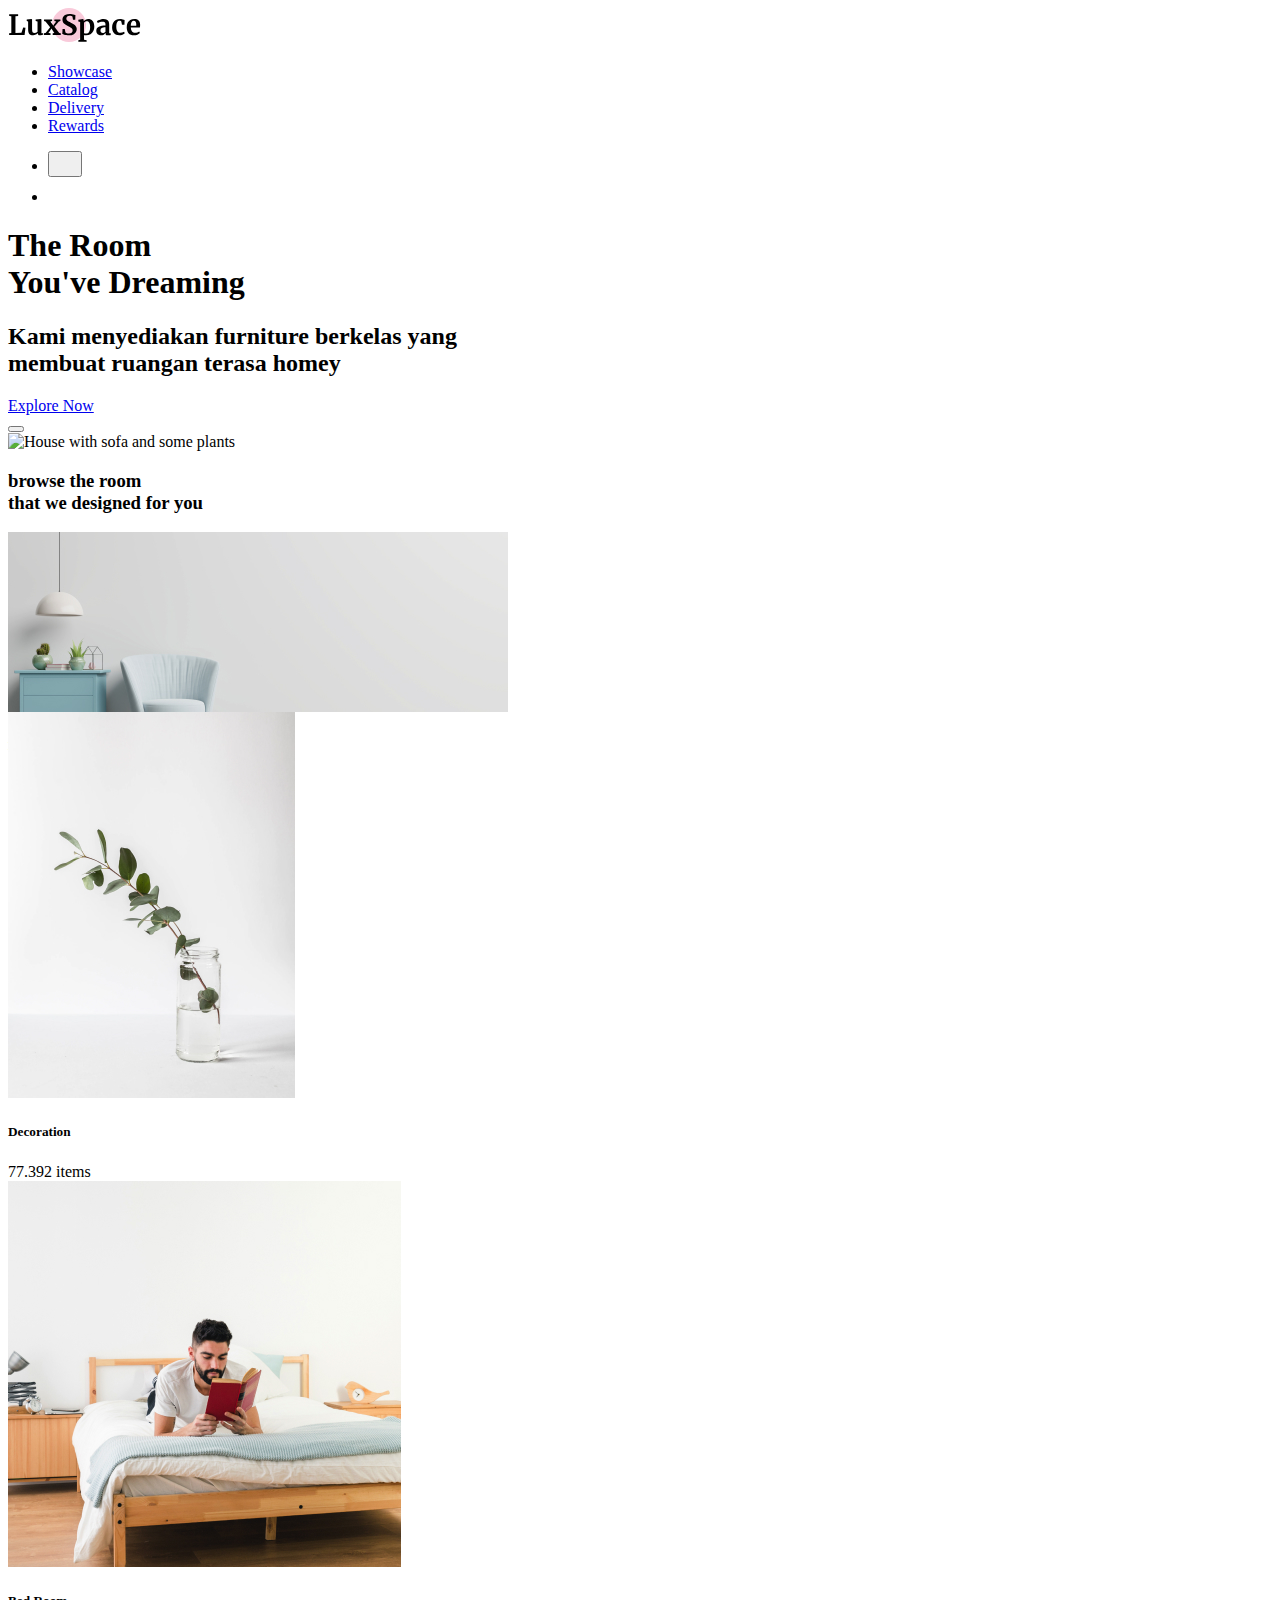
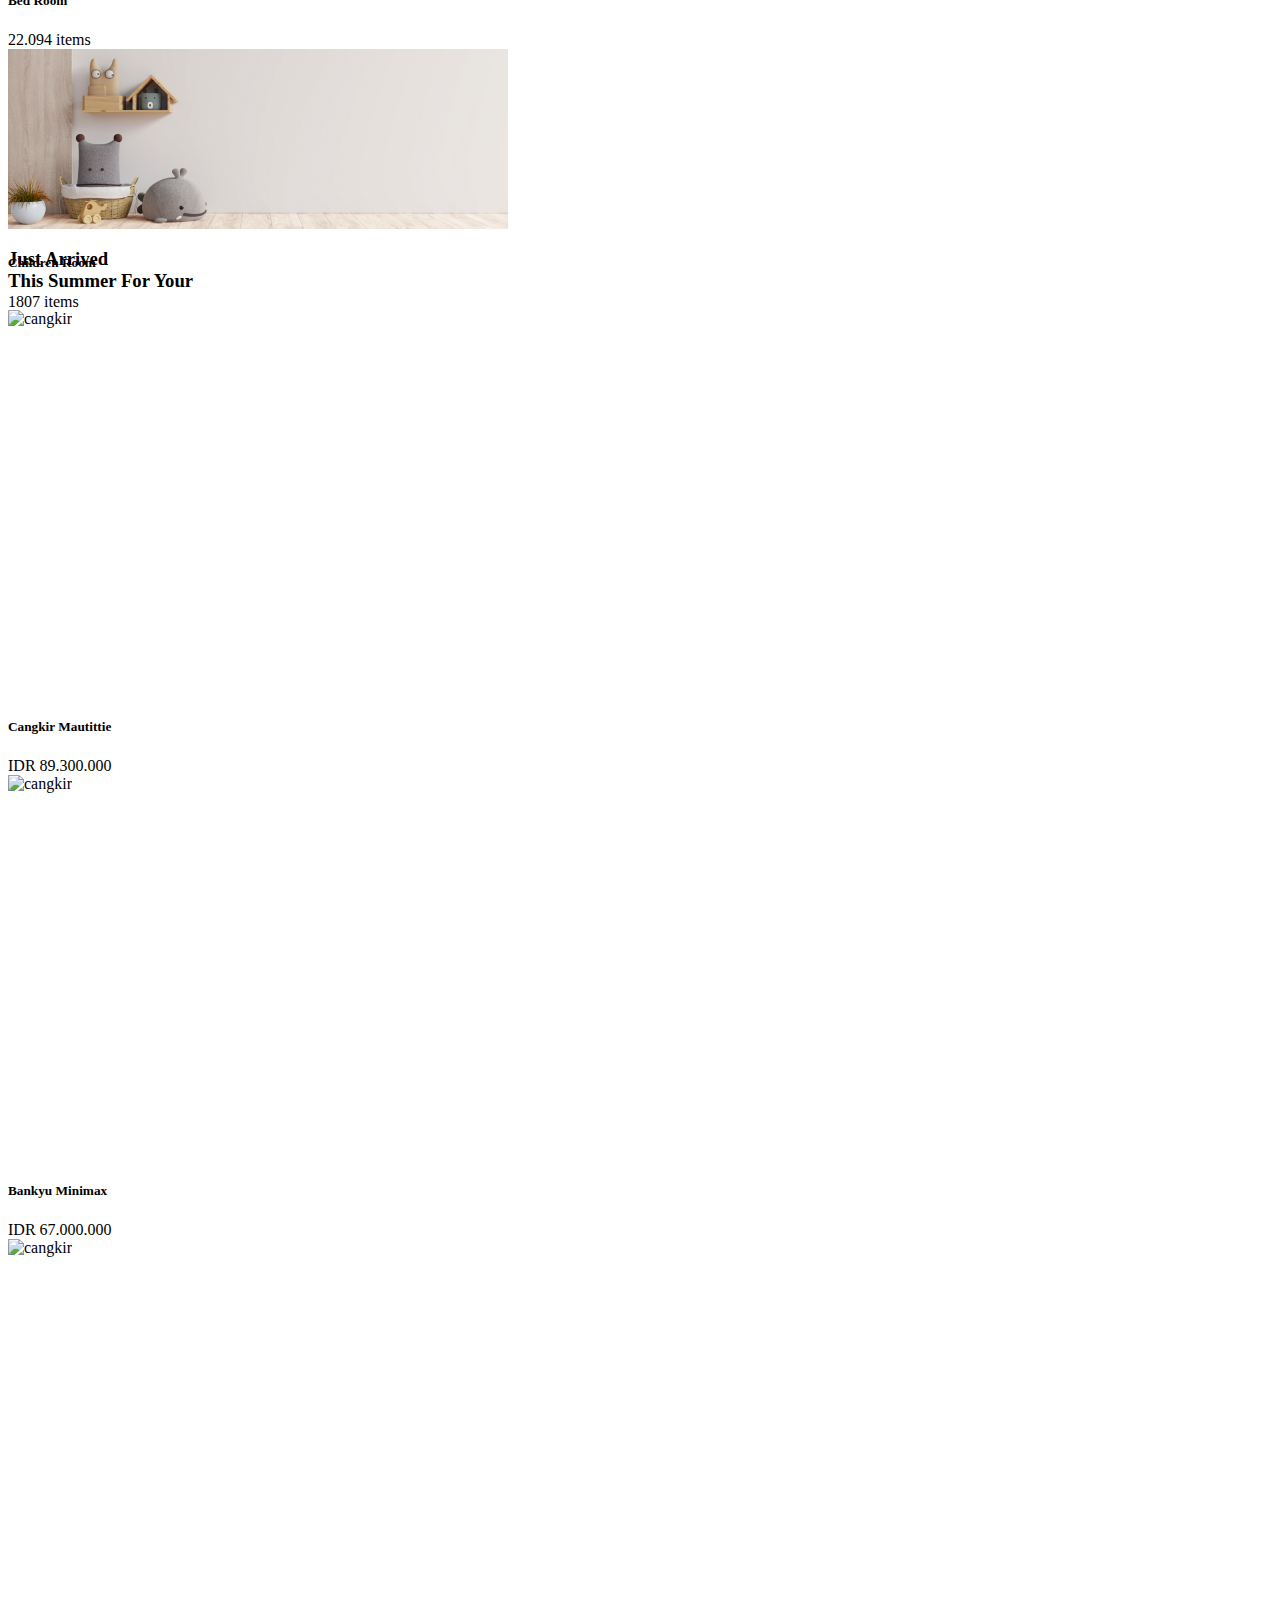
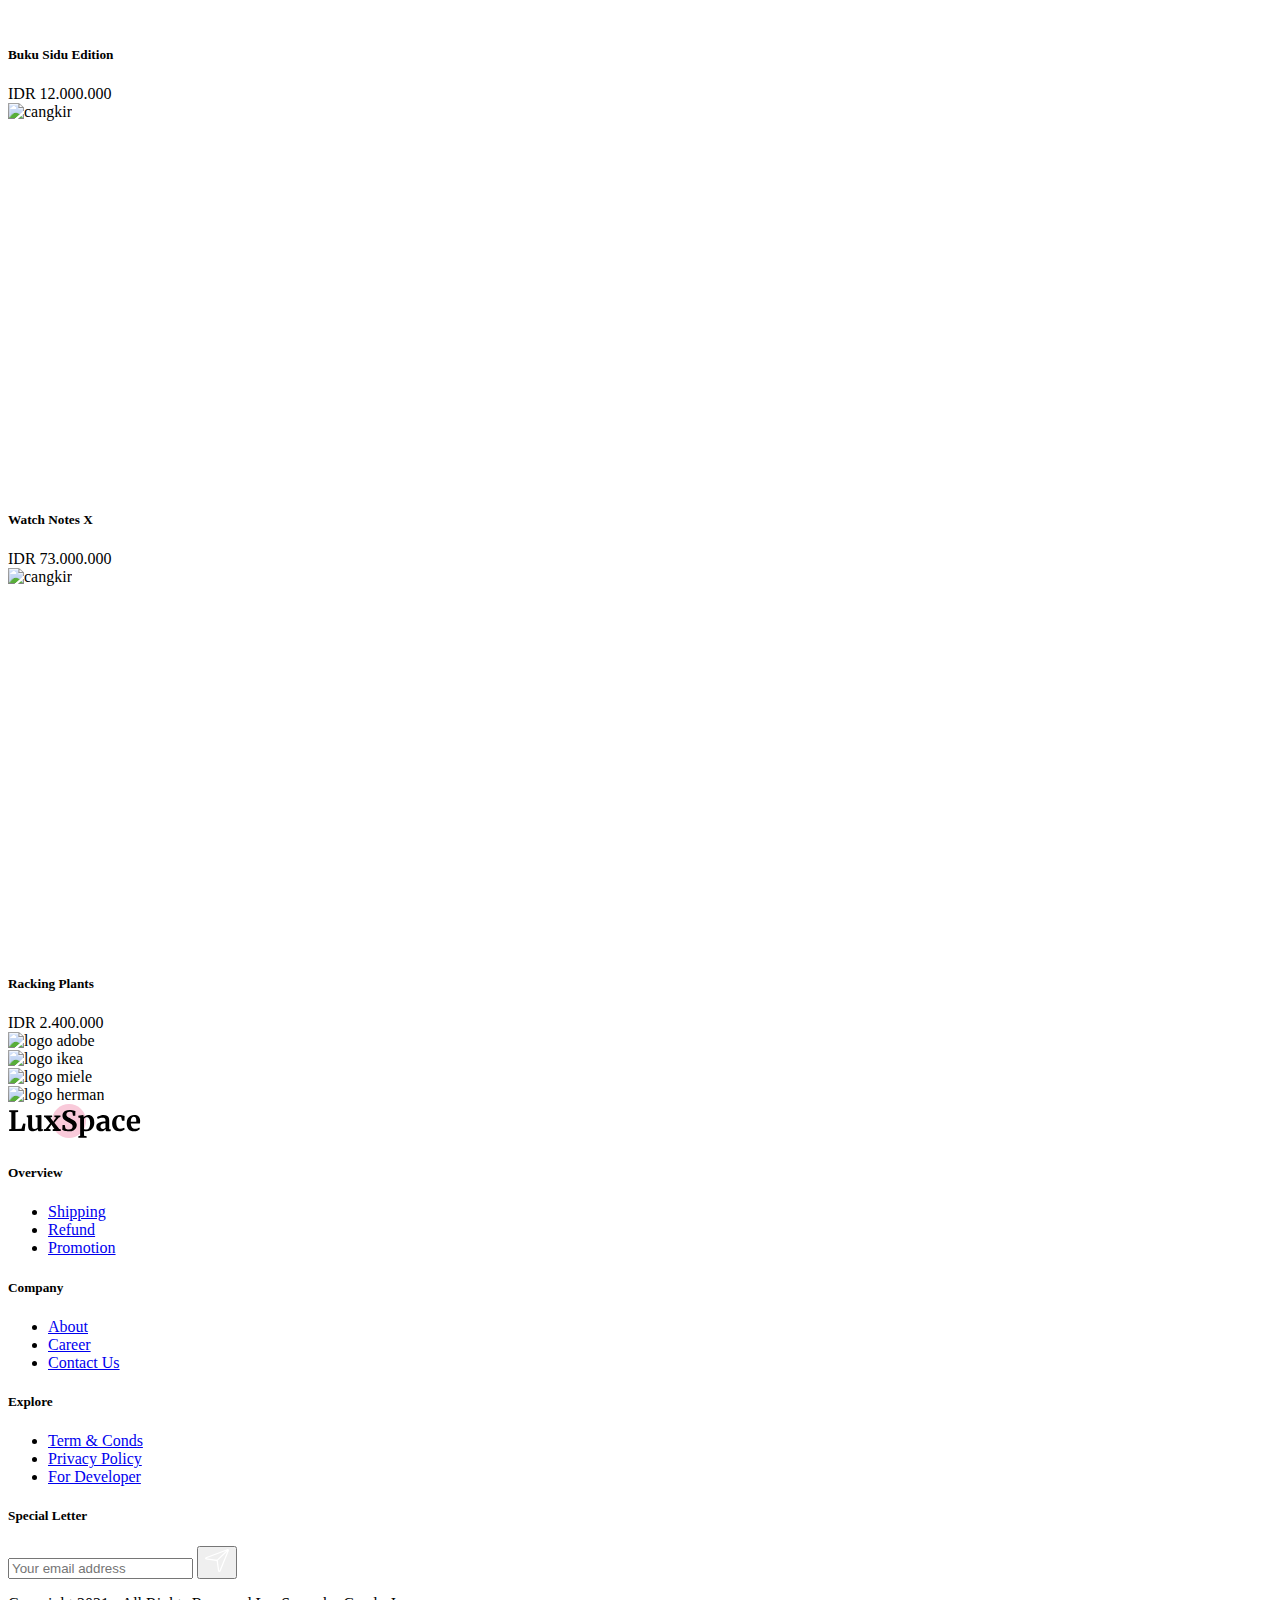
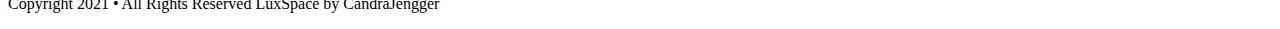
==== commit 636467d2: "Added custom class on Icon Cart Fill" ====
--- a/src/templates/index.html
+++ b/src/templates/index.html
@@ -107,7 +107,7 @@
               <li class="ml-6">
                 <a
                   href="cart.html"
-                  class="flex items-center justify-center w-8 h-8 text-black hover:text-white"
+                  class="flex items-center justify-center w-8 h-8 text-black hover:text-white cart cart-filled"
                 >
                   <svg
                     class="fill-current"
@@ -132,13 +132,14 @@
                     <path
                       d="M25.6499 4.88404C25.407 4.58092 25.0472 4.40711 24.6626 4.40711H4.82655L4.42595 2.42947C4.34232 2.01694 4.06563 1.67055 3.68565 1.50276L0.890528 0.268963C0.567841 0.126419 0.192825 0.276999 0.0528584 0.60505C-0.0872597 0.933204 0.0608116 1.31463 0.383347 1.45696L3.17852 2.69081L6.2598 17.9014C6.38117 18.5004 6.90578 18.9352 7.50723 18.9352H22.7635C23.1152 18.9352 23.4003 18.6452 23.4003 18.2876C23.4003 17.9299 23.1152 17.64 22.7635 17.64H7.50728L7.13247 15.7897H22.8814C23.4828 15.7897 24.0075 15.3549 24.1288 14.7559L25.9101 5.96349C25.9876 5.58063 25.8928 5.1871 25.6499 4.88404ZM22.8814 14.4946H6.87012L5.08895 5.70226L24.6626 5.70231L22.8814 14.4946Z"
                     />
-                    <circle
-                      cx="25"
-                      cy="4.89023"
-                      r="4"
-                      fill="#F9CADA"
-                      class="cart-filled"
-                    />
+                    <g class="text-pink-400">
+                      <circle
+                        cx="25"
+                        cy="4.89023"
+                        r="4"
+                        class="fill-current dot"
+                      />
+                    </g>
                   </svg>
                 </a>
               </li>
@@ -486,7 +487,7 @@
           <div class="flex flex-wrap md:space-x-4 justify-center">
             <!-- Start: Item aside menu 1 -->
             <div class="w-full md:w-2/12 mb-4 md:mb-0 accordion">
-              <h5 class="text-lg font-semibold mb-2 relative">Overview</h5>
+              <h5 class="text-xl font-semibold mb-2 relative">Overview</h5>
               <ul class="h-0 invisible md:h-auto md:visible overflow-hidden">
                 <li>
                   <a href="#" class="hover:underline py-1 block">Shipping</a>
@@ -503,7 +504,7 @@
 
             <!-- Start: Item aside menu 2 -->
             <div class="w-full md:w-2/12 mb-4 md:mb-0 accordion">
-              <h5 class="text-lg font-semibold mb-2 relative">Company</h5>
+              <h5 class="text-xl font-semibold mb-2 relative">Company</h5>
               <ul class="h-0 invisible md:h-auto md:visible overflow-hidden">
                 <li>
                   <a href="#" class="hover:underline py-1 block">About</a>
@@ -520,7 +521,7 @@
 
             <!-- Start: Item aside menu 3 -->
             <div class="w-full md:w-2/12 mb-4 md:mb-0 accordion">
-              <h5 class="text-lg font-semibold mb-2 relative">Explore</h5>
+              <h5 class="text-xl font-semibold mb-2 relative">Explore</h5>
               <ul class="h-0 invisible md:h-auto md:visible overflow-hidden">
                 <li>
                   <a href="#" class="hover:underline py-1 block"
@@ -543,7 +544,7 @@
 
             <!-- Start: Item aside menu 4 -->
             <div class="w-full md:w-3/12 mb-4 md:mb-0">
-              <h5 class="text-lg font-semibold mb-2 relative">
+              <h5 class="text-xl font-semibold mb-2 relative">
                 Special Letter
               </h5>
               <form action="#">
